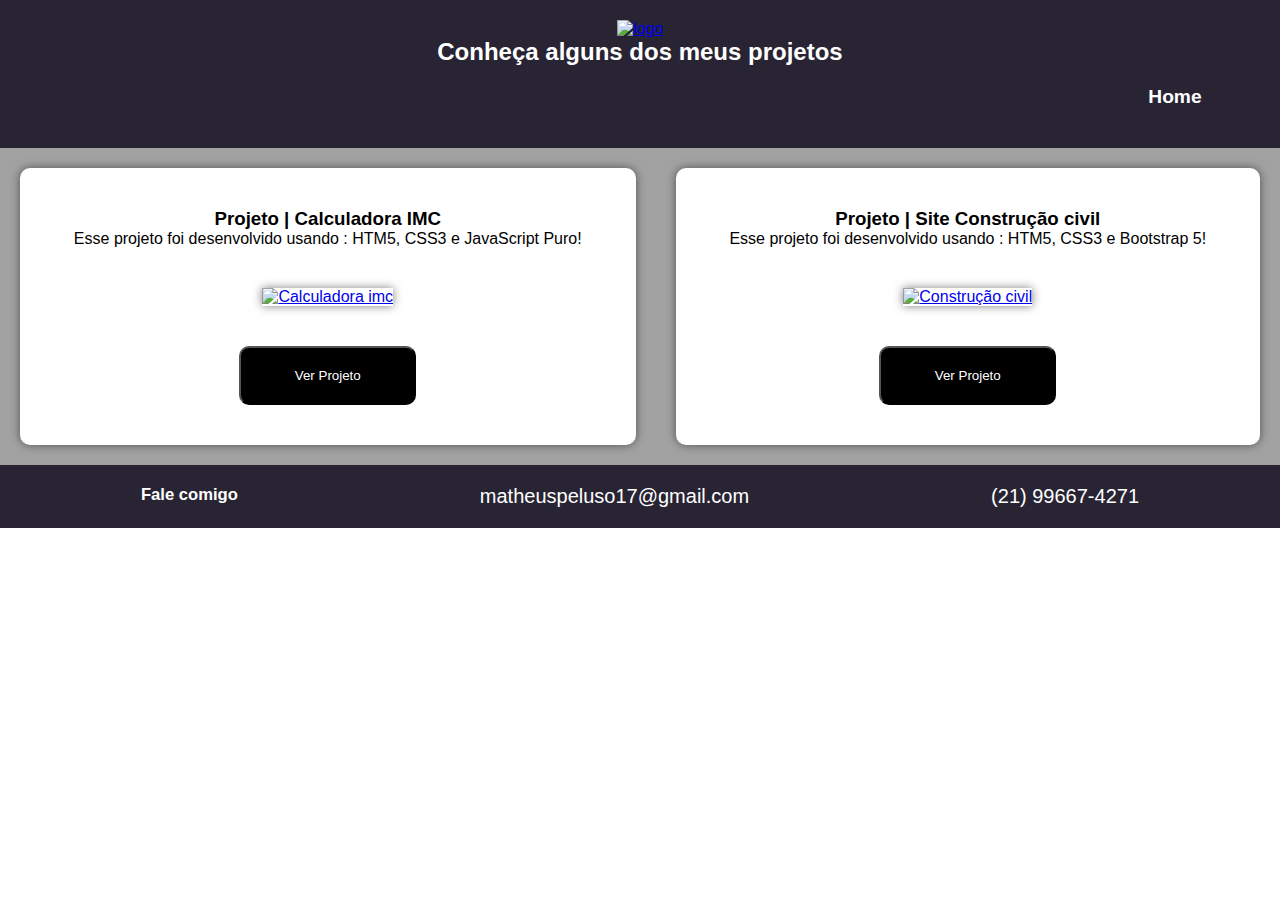
==== porjetos.html @ caa9bfef "adicionado pagina de projeto" ====
<!DOCTYPE html>
<html lang="pt-br">
<head>
    <meta charset="UTF-8">
    <meta name="viewport" content="width= , initial-scale=1.0">
    <title>Projetos | Dev Matheus Nascimento.</title>
    <link rel="stylesheet" href="./css/projetos.css">
</head>
<body>

    <div class="container">
        
        <div id="header">
            <a href="/index.html">
                <img src="https://media.discordapp.net/attachments/1025588763608490055/1126576618505244782/dev.png?width=359&height=359" 
                alt="logo" 
                id="logo">
            </a>
            
            <h2>Conheça alguns dos meus projetos</h2>
            <div id="navegacao">
                <ul>
                    <a href="./index.html"><li>Home</li></a>
                    
                </ul>
            </div>
        </div>
        <div id="lateral-esquerdo">
            <div class="card">
                <div>
                    <h3>Projeto | Calculadora IMC</h3>
                    <p>Esse projeto foi desenvolvido usando : HTM5, CSS3 e JavaScript Puro!</p>
                </div>
                <div>
                    <a href="https://matheuspeluso2000.000webhostapp.com/calcIMC/ ">
                        <img src="https://cdn.discordapp.com/attachments/914968155212906507/1125465877408645232/site.png" 
                        alt="Calculadora imc">
                    </a>
                </div>
                <div>
                    <a href="https://matheuspeluso2000.000webhostapp.com/calcIMC/" target="_blank">
                        <button>Ver Projeto</button>
                    </a>
                </div>
                
            </div>

        </div>

        <div id="lateral-direito">
            <div class="card">
                <div>
                    <h3>Projeto | Site Construção civil</h3>
                    <p>Esse projeto foi desenvolvido usando : HTM5, CSS3 e Bootstrap 5!</p>
                </div>
                <div>
                    <a href="https://matheuspeluso.github.io/site-constucao/ ">
                        <img src="https://media.discordapp.net/attachments/1025588763608490055/1126576689745498182/prints.png?width=575&height=359" 
                        alt="Construção civil">
                    </a>
                </div>
                <div>
                    <a href="https://matheuspeluso.github.io/site-constucao/" target="_blank">
                        <button>Ver Projeto</button>
                    </a>
                </div>
                
            </div>

        </div>

        <div id="footer">
            <h5>Fale comigo</h5>
            <p>matheuspeluso17@gmail.com</p>
            <p>(21) 99667-4271</p>

        </div>



    </div>
    
</body>
</html>
---- css/projetos.css ----
*{
    padding: 0;
    margin: 0;
    font-family: 'Gill Sans', 'Gill Sans MT', Calibri, 'Trebuchet MS', sans-serif;
}

/* css grid */

.container{
    display: grid;
    grid-template-areas: 
    "header header"
    "lateral-esquerdo lateral-direito"
    "footer footer";
}

.container div{
    padding: 20px;
}

#header{
    grid-area: header;
    background-color: rgb(40, 36, 51);
    color: white;
    text-align: center;
}

#lateral-esquerdo{
    grid-area: lateral-esquerdo;
    background-color: #a2a2a2;
}

#lateral-direito{
    grid-area: lateral-direito;
    background-color: #a2a2a2;

}

#footer{
    grid-area: footer;
    display: flex;
    padding: 20px;
    background-color:rgb(40, 36, 51);
    color: white;
    justify-content: space-around;
    font-size: 20px;
}

/*nav*/

#navegacao ul{
    display: flex;
    justify-content: right;
    
}

#navegacao a{
    text-decoration: none;
    color: rgb(255, 255, 255);
    font-weight: bold;
    font-size: 1.2em;
}
#navegacao a :hover{
    
    color: rgb(0, 131, 26);
   
}

#navegacao ul li{
    margin-right: 2em;
    list-style-type: none;
}

#logo{
    width: 10em;
    cursor: pointer;
}

/*lateral esquerdo card*/

.card{
    background-color: #fff;
    border-radius: 10px;
    padding: 10px 5px;
    box-shadow: 0 0 10px rgba(0, 0, 0, 0.5);
    text-align: center;
}

.card img{
    width: 100%;
    box-shadow: 0 0 10px rgba(0, 0, 0, 0.5);

}

button{
    padding: 1.5em 4em;                      
    background-color: black;
    color: white;
    border-radius: 10px;
    cursor: pointer;
}
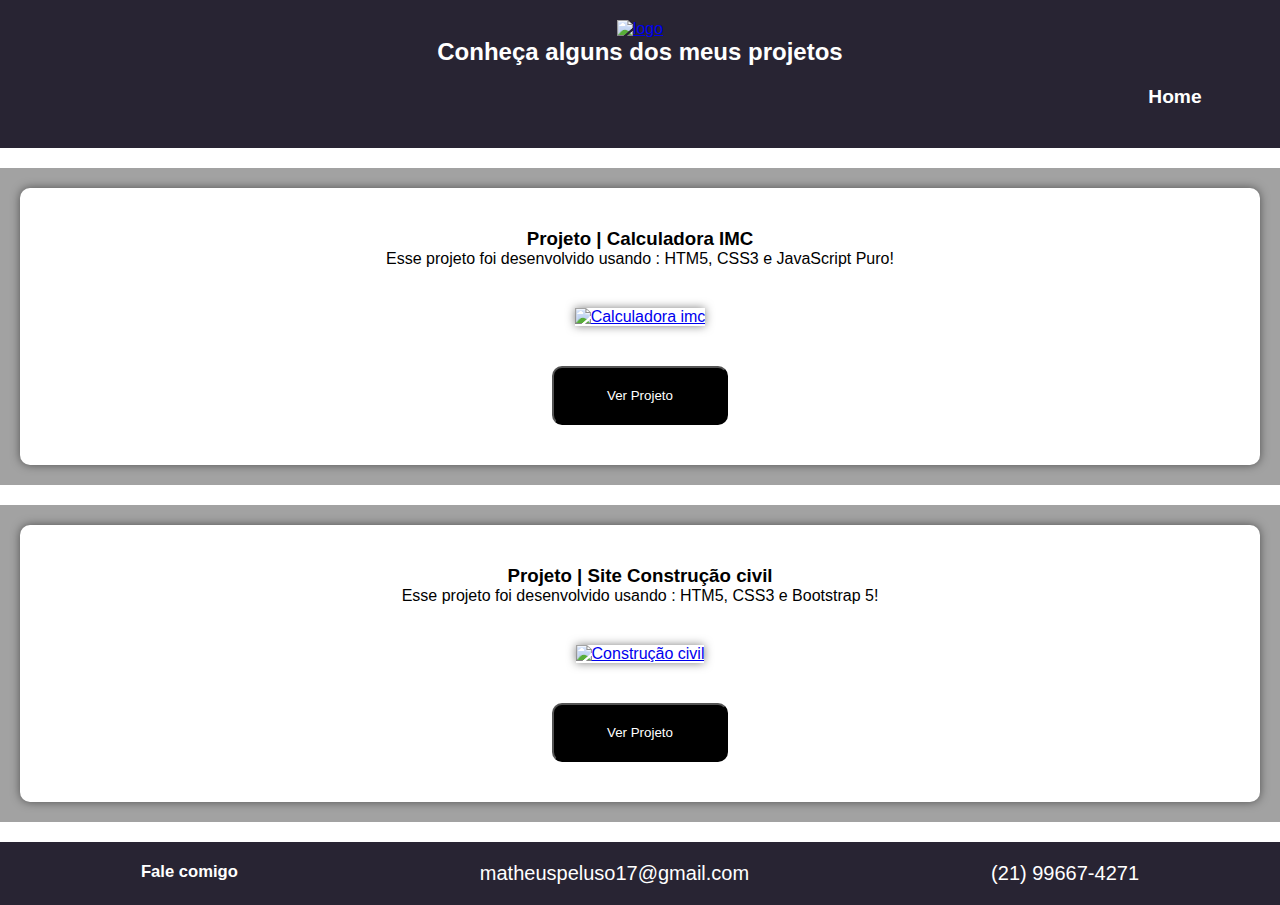
==== commit f2e76edc: "corrigido problemas na responsividade mobile" ====
--- a/porjetos.html
+++ b/porjetos.html
@@ -2,7 +2,8 @@
 <html lang="pt-br">
 <head>
     <meta charset="UTF-8">
-    <meta name="viewport" content="width= , initial-scale=1.0">
+    <meta name="viewport" content="width=device-width, initial-scale=1.0">
+
     <title>Projetos | Dev Matheus Nascimento.</title>
     <link rel="stylesheet" href="./css/projetos.css">
 </head>
--- a/css/projetos.css
+++ b/css/projetos.css
@@ -1,108 +1,137 @@
-*{
-    padding: 0;
-    margin: 0;
-    font-family: 'Gill Sans', 'Gill Sans MT', Calibri, 'Trebuchet MS', sans-serif;
+* {
+  padding: 0;
+  margin: 0;
+  font-family: 'Gill Sans', 'Gill Sans MT', Calibri, 'Trebuchet MS', sans-serif;
 }
 
-/* css grid */
-
-.container{
-    display: grid;
-    grid-template-areas: 
-    "header header"
-    "lateral-esquerdo lateral-direito"
-    "footer footer";
+.container {
+  display: grid;
+  grid-template-areas:
+    "header"
+    "lateral-esquerdo"
+    "lateral-direito"
+    "footer";
+  grid-gap: 20px;
+  overflow-x: hidden;
 }
 
-.container div{
-    padding: 20px;
+.container div {
+  padding: 20px;
 }
 
-#header{
-    grid-area: header;
-    background-color: rgb(40, 36, 51);
-    color: white;
-    text-align: center;
+#header {
+  grid-area: header;
+  background-color: rgb(40, 36, 51);
+  color: white;
+  text-align: center;
 }
 
-#lateral-esquerdo{
-    grid-area: lateral-esquerdo;
-    background-color: #a2a2a2;
+#lateral-esquerdo {
+  grid-area: lateral-esquerdo;
+  background-color: #a2a2a2;
 }
 
-#lateral-direito{
-    grid-area: lateral-direito;
-    background-color: #a2a2a2;
-
+#lateral-direito {
+  grid-area: lateral-direito;
+  background-color: #a2a2a2;
 }
 
-#footer{
-    grid-area: footer;
-    display: flex;
-    padding: 20px;
-    background-color:rgb(40, 36, 51);
-    color: white;
-    justify-content: space-around;
-    font-size: 20px;
+#footer {
+  grid-area: footer;
+  display: flex;
+  padding: 20px;
+  background-color: rgb(40, 36, 51);
+  color: white;
+  justify-content: space-around;
+  font-size: 20px;
 }
 
-/*nav*/
+/* Navegação */
 
-#navegacao ul{
-    display: flex;
-    justify-content: right;
-    
+#navegacao ul {
+  display: flex;
+  justify-content: flex-end;
 }
 
-#navegacao a{
-    text-decoration: none;
-    color: rgb(255, 255, 255);
-    font-weight: bold;
-    font-size: 1.2em;
-}
-#navegacao a :hover{
-    
-    color: rgb(0, 131, 26);
-   
+#navegacao a {
+  text-decoration: none;
+  color: rgb(255, 255, 255);
+  font-weight: bold;
+  font-size: 1.2em;
 }
 
-#navegacao ul li{
-    margin-right: 2em;
-    list-style-type: none;
+#navegacao a:hover {
+  color: rgb(0, 131, 26);
 }
 
-#logo{
-    width: 10em;
-    cursor: pointer;
+#navegacao ul li {
+  margin-right: 2em;
+  list-style-type: none;
 }
 
-/*lateral esquerdo card*/
-
-.card{
-    background-color: #fff;
-    border-radius: 10px;
-    padding: 10px 5px;
-    box-shadow: 0 0 10px rgba(0, 0, 0, 0.5);
-    text-align: center;
+#logo {
+  width: 10em;
+  cursor: pointer;
 }
 
-.card img{
-    width: 100%;
-    box-shadow: 0 0 10px rgba(0, 0, 0, 0.5);
+/* Lateral esquerdo card */
 
+.card {
+  background-color: #fff;
+  border-radius: 10px;
+  padding: 10px 5px;
+  box-shadow: 0 0 10px rgba(0, 0, 0, 0.5);
+  text-align: center;
 }
 
-button{
-    padding: 1.5em 4em;                      
-    background-color: black;
-    color: white;
-    border-radius: 10px;
-    cursor: pointer;
+.card img {
+  width: 100%;
+  box-shadow: 0 0 10px rgba(0, 0, 0, 0.5);
+  max-width: 100%;
 }
 
+button {
+  padding: 1.5em 4em;
+  background-color: black;
+  color: white;
+  border-radius: 10px;
+  cursor: pointer;
+}
 
+/* Responsividade */
 
+@media only screen and (max-width: 768px) {
+  .container {
+    display: flex;
+    flex-direction: column;
+    align-items: center;
+    justify-content: center;
+    text-align: center;
+  }
 
+  #lateral-esquerdo {
+    width: 100%;
+    display: flex;
+    justify-content: center;
+    background-color: white;
+  }
 
+  #lateral-direito {
+    width: 100%;
+    display: flex;
+    justify-content: center;
+    background-color: white;
+  }
 
+  .card{
+    width: 70vw;
+  }
 
+  #footer{
+    font-size:15px;
+  }
+
+  .body{
+    background-color: #a2a2a2;
+  }
+}
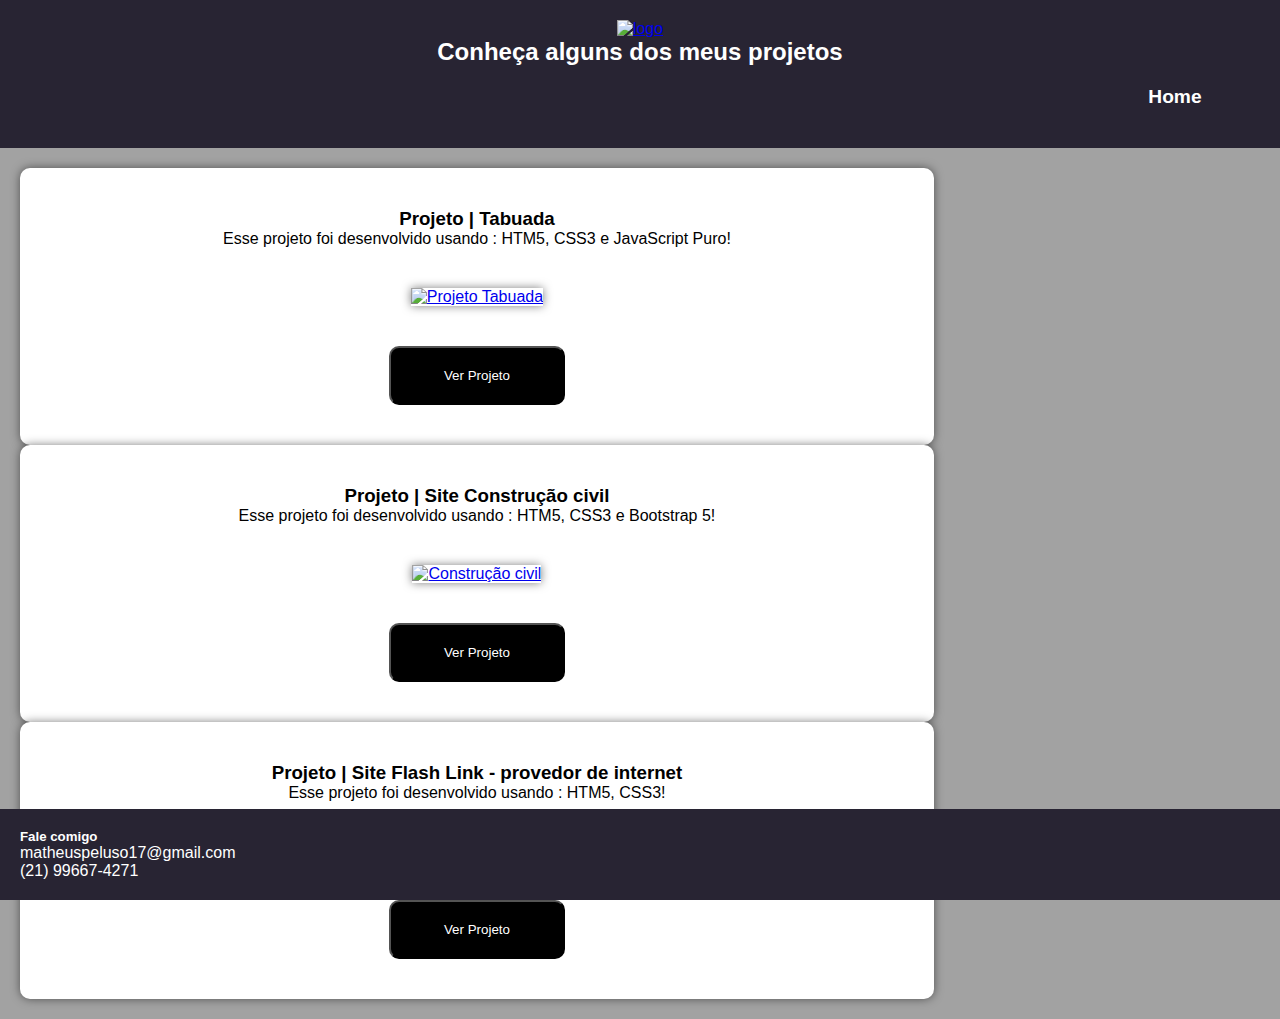
==== commit a2f1a11d: "alterado projeto.html" ====
--- a/porjetos.html
+++ b/porjetos.html
@@ -26,29 +26,26 @@
                 </ul>
             </div>
         </div>
-        <div id="lateral-esquerdo">
+        <div id="conteudo">
             <div class="card">
                 <div>
-                    <h3>Projeto | Calculadora IMC</h3>
+                    <h3>Projeto | Tabuada</h3>
                     <p>Esse projeto foi desenvolvido usando : HTM5, CSS3 e JavaScript Puro!</p>
                 </div>
                 <div>
-                    <a href="https://matheuspeluso2000.000webhostapp.com/calcIMC/ ">
-                        <img src="https://cdn.discordapp.com/attachments/914968155212906507/1125465877408645232/site.png" 
-                        alt="Calculadora imc">
+                    <a href="https://matheuspeluso.github.io/TabuadaJs/">
+                        <img src="https://cdn.discordapp.com/attachments/851994798231781410/1144430475729973278/as.png" 
+                        alt="Projeto Tabuada">
                     </a>
                 </div>
                 <div>
-                    <a href="https://matheuspeluso2000.000webhostapp.com/calcIMC/" target="_blank">
+                    <a href="https://matheuspeluso.github.io/TabuadaJs/" target="_blank">
                         <button>Ver Projeto</button>
                     </a>
                 </div>
                 
             </div>
 
-        </div>
-
-        <div id="lateral-direito">
             <div class="card">
                 <div>
                     <h3>Projeto | Site Construção civil</h3>
@@ -62,6 +59,25 @@
                 </div>
                 <div>
                     <a href="https://matheuspeluso.github.io/site-constucao/" target="_blank">
+                        <button>Ver Projeto</button>
+                    </a>
+                </div>
+                
+            </div>
+            
+            <div class="card">
+                <div>
+                    <h3>Projeto | Site Flash Link - provedor de internet</h3>
+                    <p>Esse projeto foi desenvolvido usando : HTM5, CSS3!</p>
+                </div>
+                <div>
+                    <a href="https://matheuspeluso.github.io/flashlink-telecom/">
+                        <img src="https://cdn.discordapp.com/attachments/851994798231781410/1144431487660327003/pj.png" 
+                        alt="flash link">
+                    </a>
+                </div>
+                <div>
+                    <a href="https://matheuspeluso.github.io/flashlink-telecom/" target="_blank">
                         <button>Ver Projeto</button>
                     </a>
                 </div>
@@ -82,4 +98,4 @@
     </div>
     
 </body>
-</html>+</html>
--- a/css/projetos.css
+++ b/css/projetos.css
@@ -1,82 +1,96 @@
-* {
+
+*{
   padding: 0;
   margin: 0;
   font-family: 'Gill Sans', 'Gill Sans MT', Calibri, 'Trebuchet MS', sans-serif;
 }
 
-.container {
+html,body{
+  height: 100vh;
+  background-color: #a2a2a2;
+}
+
+/* css grid */
+
+.container{
   display: grid;
-  grid-template-areas:
-    "header"
-    "lateral-esquerdo"
-    "lateral-direito"
-    "footer";
-  grid-gap: 20px;
-  overflow-x: hidden;
-}
-
-.container div {
+  grid-template-areas: 
+  "header header"
+  "lateral-esquerdo lateral-direito"
+  "footer footer";
+}
+
+.container div{
   padding: 20px;
 }
 
-#header {
+#header{
   grid-area: header;
   background-color: rgb(40, 36, 51);
   color: white;
   text-align: center;
 }
 
-#lateral-esquerdo {
+#lateral-esquerdo{
   grid-area: lateral-esquerdo;
   background-color: #a2a2a2;
-}
-
-#lateral-direito {
+  margin-bottom: 10vh;
+}
+
+#lateral-direito{
   grid-area: lateral-direito;
   background-color: #a2a2a2;
-}
-
-#footer {
+  margin-bottom: 10vh;
+
+}
+
+#footer{
   grid-area: footer;
-  display: flex;
+  position: fixed;
+  left: 0;
+  right: 0;
+  bottom: 0;
   padding: 20px;
-  background-color: rgb(40, 36, 51);
+  background-color:rgb(40, 36, 51);
   color: white;
   justify-content: space-around;
-  font-size: 20px;
-}
-
-/* Navegação */
-
-#navegacao ul {
+  
+  
+}
+
+/*nav*/
+
+#navegacao ul{
   display: flex;
-  justify-content: flex-end;
-}
-
-#navegacao a {
+  justify-content: right;
+  
+}
+
+#navegacao a{
   text-decoration: none;
   color: rgb(255, 255, 255);
   font-weight: bold;
   font-size: 1.2em;
 }
-
-#navegacao a:hover {
+#navegacao a :hover{
+  
   color: rgb(0, 131, 26);
-}
-
-#navegacao ul li {
+ 
+}
+
+#navegacao ul li{
   margin-right: 2em;
   list-style-type: none;
 }
 
-#logo {
+#logo{
   width: 10em;
   cursor: pointer;
 }
 
-/* Lateral esquerdo card */
-
-.card {
+/*lateral esquerdo card*/
+
+.card{
   background-color: #fff;
   border-radius: 10px;
   padding: 10px 5px;
@@ -84,23 +98,24 @@
   text-align: center;
 }
 
-.card img {
+.card img{
   width: 100%;
   box-shadow: 0 0 10px rgba(0, 0, 0, 0.5);
-  max-width: 100%;
-}
-
-button {
-  padding: 1.5em 4em;
+
+}
+
+button{
+  padding: 1.5em 4em;                      
   background-color: black;
   color: white;
   border-radius: 10px;
   cursor: pointer;
 }
 
+
 /* Responsividade */
 
-@media only screen and (max-width: 768px) {
+/* @media (max-width: 768px) {
   .container {
     display: flex;
     flex-direction: column;
@@ -109,29 +124,84 @@
     text-align: center;
   }
 
+  #header{
+    width: 100vw;
+    font-size: 10px;
+  }
+
   #lateral-esquerdo {
-    width: 100%;
+    width: 100vw;
     display: flex;
     justify-content: center;
     background-color: white;
   }
 
   #lateral-direito {
-    width: 100%;
+    width: 100vw;
     display: flex;
     justify-content: center;
     background-color: white;
   }
 
   .card{
-    width: 70vw;
+    width: 100vw;
   }
 
   #footer{
-    font-size:15px;
-  }
-
-  .body{
-    background-color: #a2a2a2;
-  }
-}
+    font-size:100%;
+    display: inline-block;
+    width: 100vw;
+  }
+
+  .html, body{
+    max-width: 100vw;
+    height: 100vh;
+  }
+} */
+
+
+
+@media (max-width: 768px) {
+  .container {
+    display: flex;
+    flex-direction: column;
+    align-items: center;
+    justify-content: center;
+    text-align: center;
+  }
+
+  #header{
+    width: calc(100vw - 17px); /* 17px é um valor comum para a largura da barra de rolagem */
+    font-size: 10px;
+  }
+
+  #lateral-esquerdo {
+    width: calc(100vw - 17px);
+    display: flex;
+    justify-content: center;
+    background-color: white;
+  }
+
+  #lateral-direito {
+    width: calc(100vw - 17px);
+    display: flex;
+    justify-content: center;
+    background-color: white;
+  }
+
+  .card{
+    width: calc(100vw - 17px);
+  }
+
+  #footer{
+    font-size: 100%;
+    display: inline-block;
+    width: calc(100vw - 17px);
+  }
+
+  html, body{
+    max-width: 100vw;
+    height: 100vh;
+    overflow-x: hidden; /* Para esconder a barra de rolagem horizontal */
+  }
+}
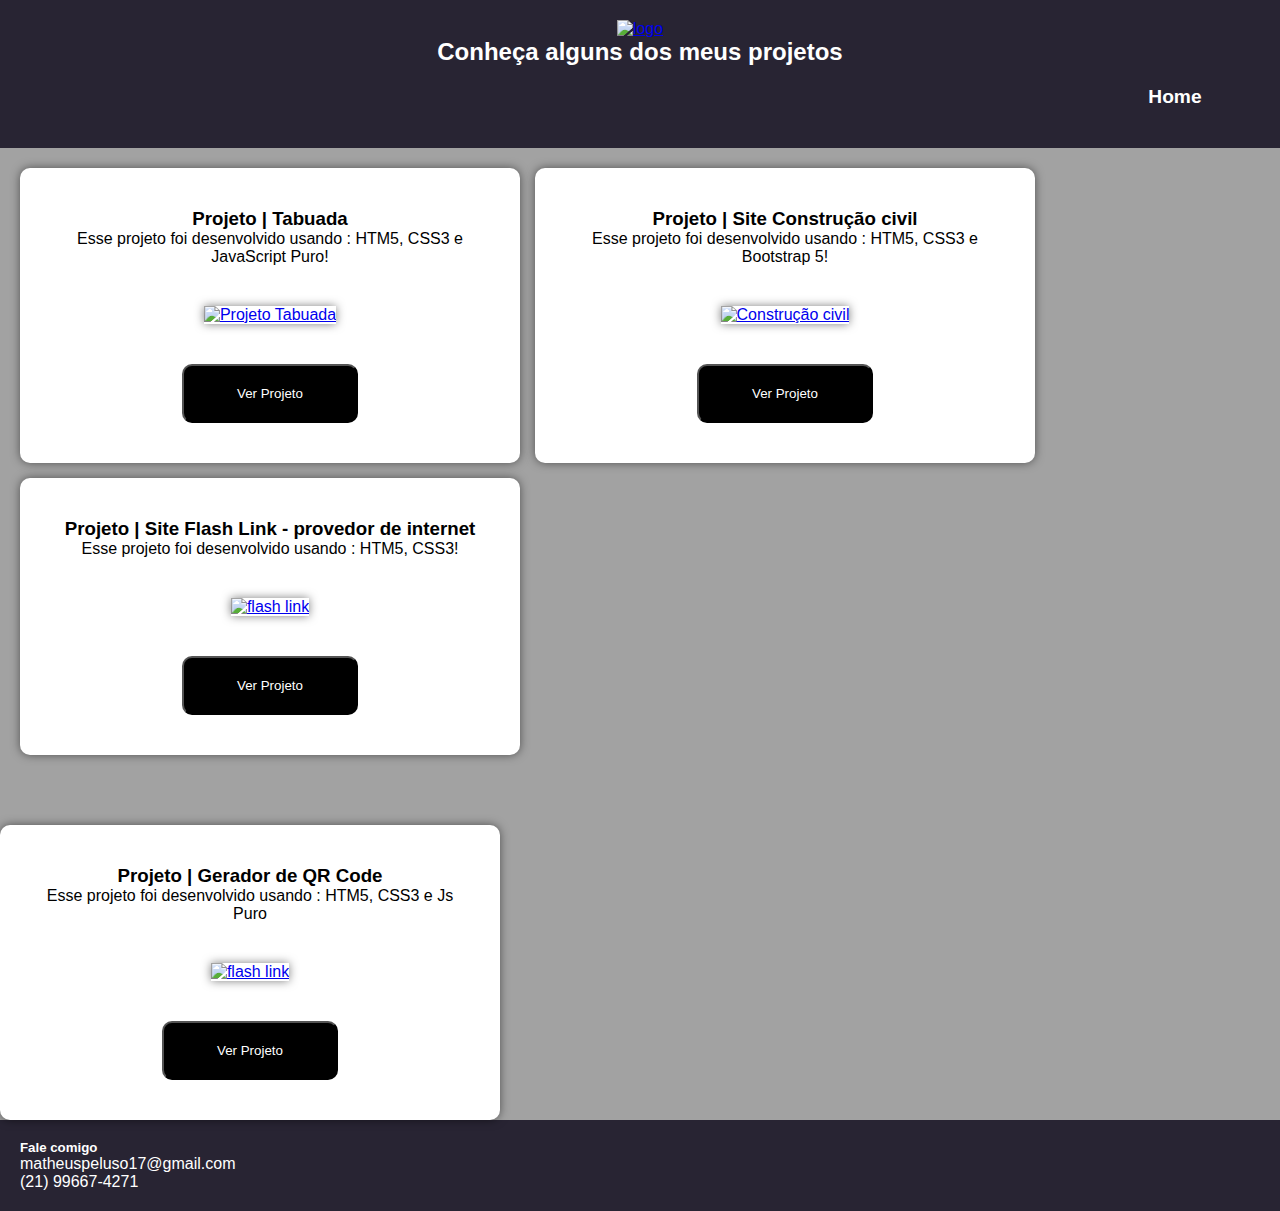
==== commit 71f8a625: "Update porjetos.html" ====
--- a/porjetos.html
+++ b/porjetos.html
@@ -86,6 +86,27 @@
 
         </div>
 
+         <div class="card">
+                <div>
+                    <h3>Projeto | Gerador de QR Code </h3>
+                    <p>Esse projeto foi desenvolvido usando : HTM5, CSS3 e Js Puro</p>
+                </div>
+                <div>
+                    <a href="https://matheuspeluso.github.io/gerador-de-qrcode/" target="_blank">
+                        <img src="https://media.discordapp.net/attachments/851994798231781410/1144780448485097603/qrcode.png" 
+                        alt="flash link">
+                    </a>
+                </div>
+                <div>
+                    <a href="https://matheuspeluso.github.io/gerador-de-qrcode/" target="_blank">
+                        <button>Ver Projeto</button>
+                    </a>
+                </div>
+                
+            </div>
+
+        </div>
+
         <div id="footer">
             <h5>Fale comigo</h5>
             <p>matheuspeluso17@gmail.com</p>
--- a/css/projetos.css
+++ b/css/projetos.css
@@ -3,6 +3,7 @@
   padding: 0;
   margin: 0;
   font-family: 'Gill Sans', 'Gill Sans MT', Calibri, 'Trebuchet MS', sans-serif;
+  box-sizing: border-box;
 }
 
 html,body{
@@ -15,13 +16,14 @@
 .container{
   display: grid;
   grid-template-areas: 
-  "header header"
-  "lateral-esquerdo lateral-direito"
-  "footer footer";
+  "header header header"
+  "conteudo conteudo conteudo"
+  "footer  footer footer";
 }
 
 .container div{
   padding: 20px;
+  justify-content: baseline;
 }
 
 #header{
@@ -31,22 +33,20 @@
   text-align: center;
 }
 
-#lateral-esquerdo{
-  grid-area: lateral-esquerdo;
+#conteudo{
+  grid-area: conteudo;
   background-color: #a2a2a2;
   margin-bottom: 10vh;
-}
-
-#lateral-direito{
-  grid-area: lateral-direito;
-  background-color: #a2a2a2;
-  margin-bottom: 10vh;
-
-}
+  display: flex;
+  flex-wrap: wrap;
+  gap: 15px;
+  margin: 0 auto;
+  margin-bottom: 50px;
+}
+
 
 #footer{
   grid-area: footer;
-  position: fixed;
   left: 0;
   right: 0;
   bottom: 0;
@@ -96,10 +96,11 @@
   padding: 10px 5px;
   box-shadow: 0 0 10px rgba(0, 0, 0, 0.5);
   text-align: center;
+  width: 500px;
 }
 
 .card img{
-  width: 100%;
+  width: 90%;
   box-shadow: 0 0 10px rgba(0, 0, 0, 0.5);
 
 }
@@ -175,28 +176,22 @@
     font-size: 10px;
   }
 
-  #lateral-esquerdo {
-    width: calc(100vw - 17px);
-    display: flex;
-    justify-content: center;
-    background-color: white;
-  }
-
-  #lateral-direito {
-    width: calc(100vw - 17px);
-    display: flex;
-    justify-content: center;
-    background-color: white;
+  #conteudo{
+    width: calc(100vw - 17px); /* Correção aqui */
+    display: flex;
+    justify-content: center;
+    align-items: center;
+    background-color: #fff;
   }
 
   .card{
-    width: calc(100vw - 17px);
+    width: calc(100% - 17px); /* Correção aqui */
   }
 
   #footer{
     font-size: 100%;
     display: inline-block;
-    width: calc(100vw - 17px);
+    width: calc(100vw - 17px); /* Correção aqui */
   }
 
   html, body{
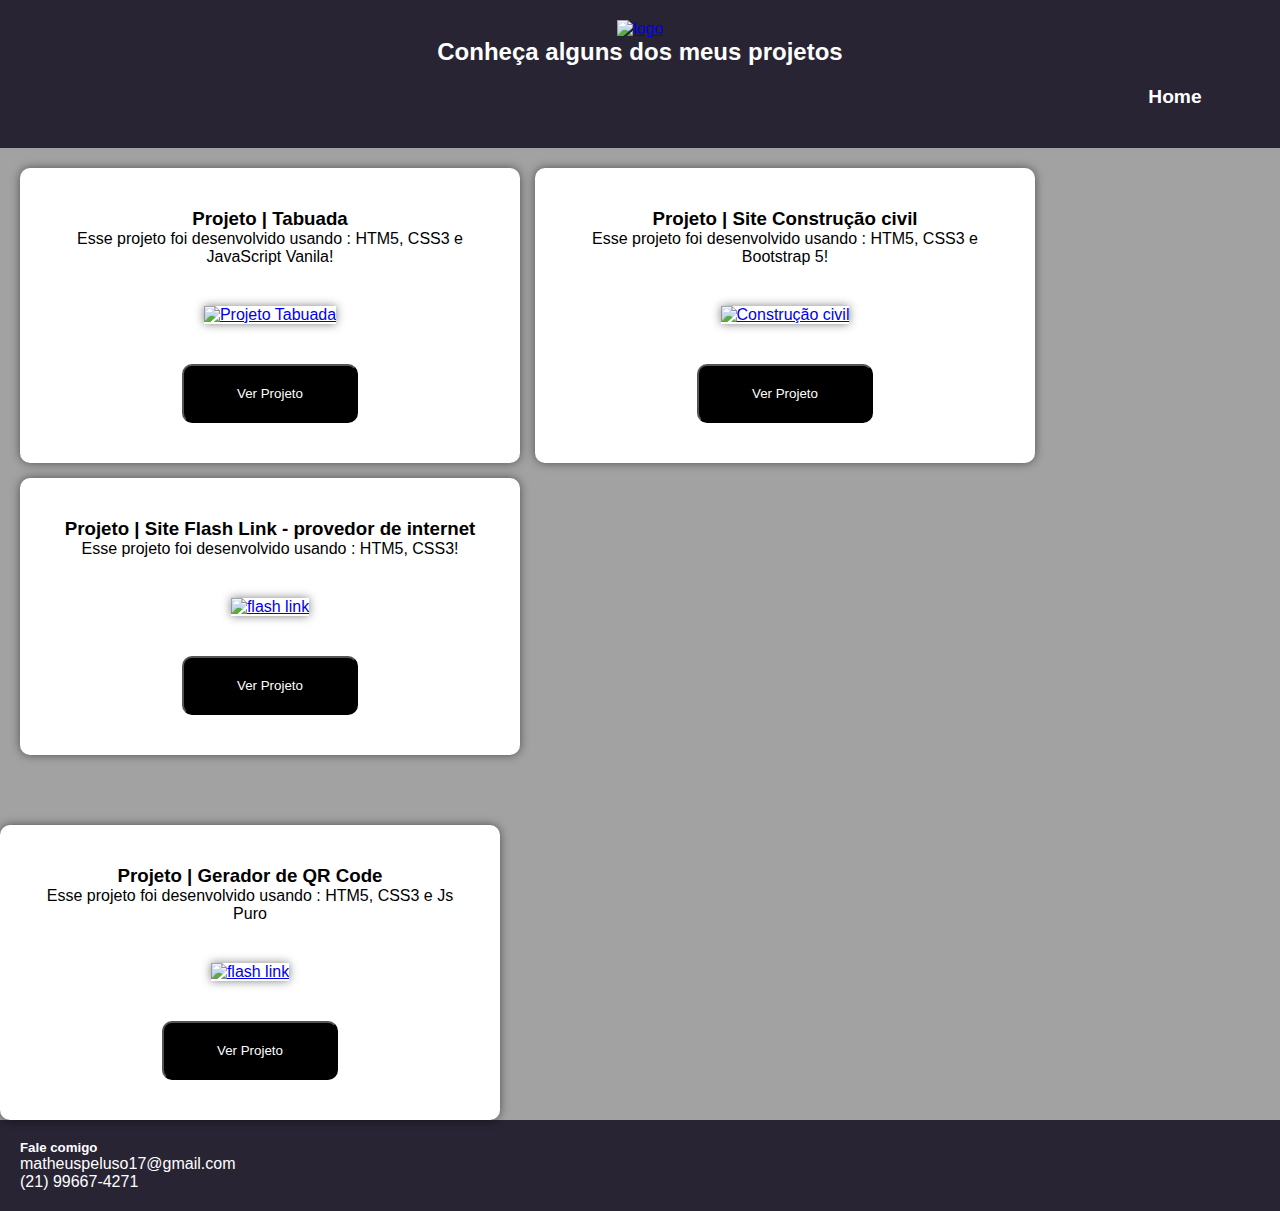
==== commit 75b7ec79: "rafactor: changed some information + modified css" ====
--- a/porjetos.html
+++ b/porjetos.html
@@ -30,7 +30,7 @@
             <div class="card">
                 <div>
                     <h3>Projeto | Tabuada</h3>
-                    <p>Esse projeto foi desenvolvido usando : HTM5, CSS3 e JavaScript Puro!</p>
+                    <p>Esse projeto foi desenvolvido usando : HTM5, CSS3 e JavaScript Vanila!</p>
                 </div>
                 <div>
                     <a href="https://matheuspeluso.github.io/TabuadaJs/">
--- a/css/projetos.css
+++ b/css/projetos.css
@@ -73,8 +73,8 @@
   font-size: 1.2em;
 }
 #navegacao a :hover{
-  
-  color: rgb(0, 131, 26);
+  color: rgb(129, 94, 226);
+  border-bottom: 1px solid #fff;
  
 }
 
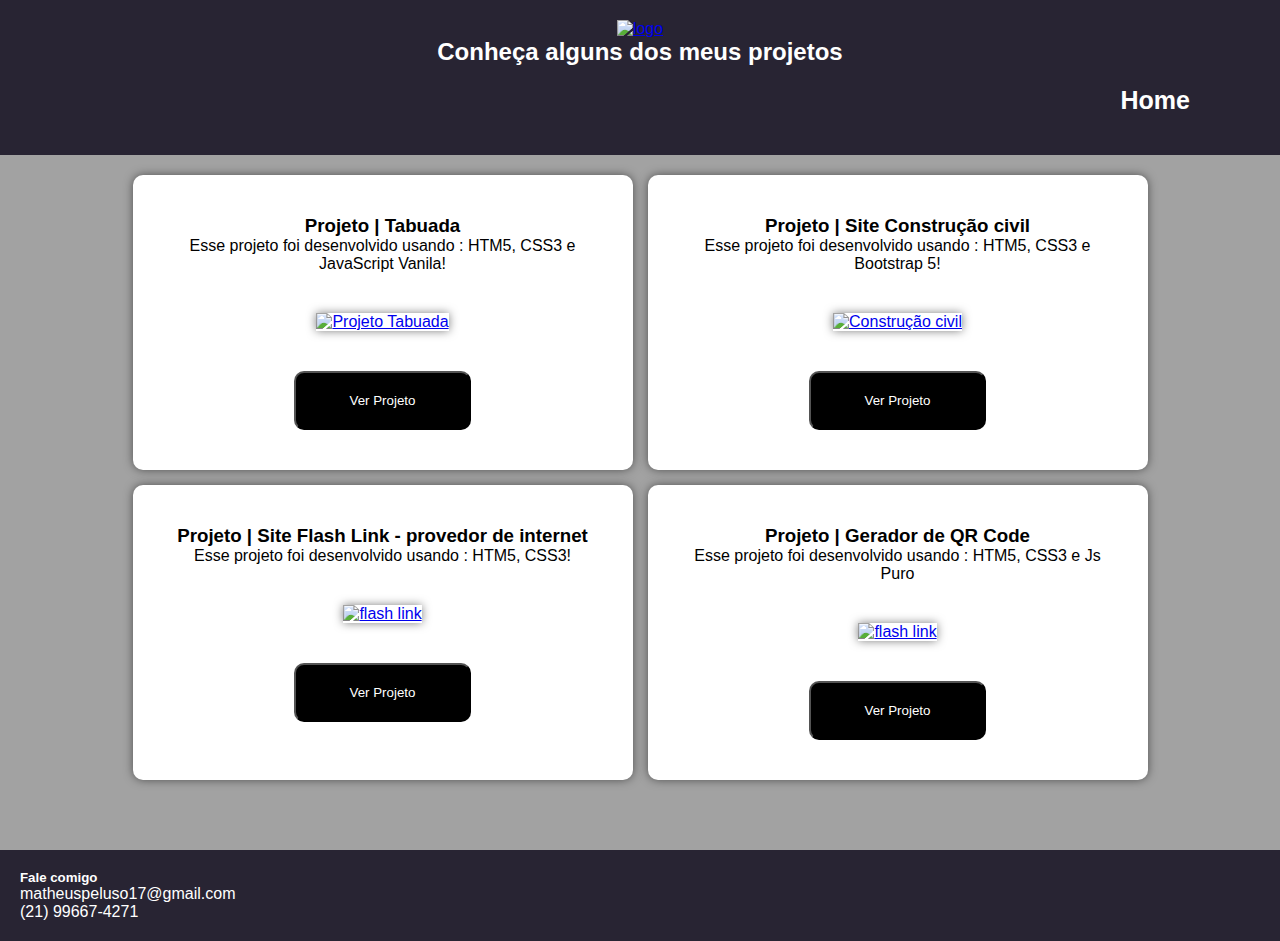
==== commit 4f5b7d1b: "refactor : adjusted the bug in the project layout" ====
--- a/porjetos.html
+++ b/porjetos.html
@@ -84,7 +84,7 @@
                 
             </div>
 
-        </div>
+        
 
          <div class="card">
                 <div>
--- a/css/projetos.css
+++ b/css/projetos.css
@@ -42,6 +42,7 @@
   gap: 15px;
   margin: 0 auto;
   margin-bottom: 50px;
+  justify-content: center;
 }
 
 
@@ -70,7 +71,7 @@
   text-decoration: none;
   color: rgb(255, 255, 255);
   font-weight: bold;
-  font-size: 1.2em;
+  font-size: 25px;
 }
 #navegacao a :hover{
   color: rgb(129, 94, 226);
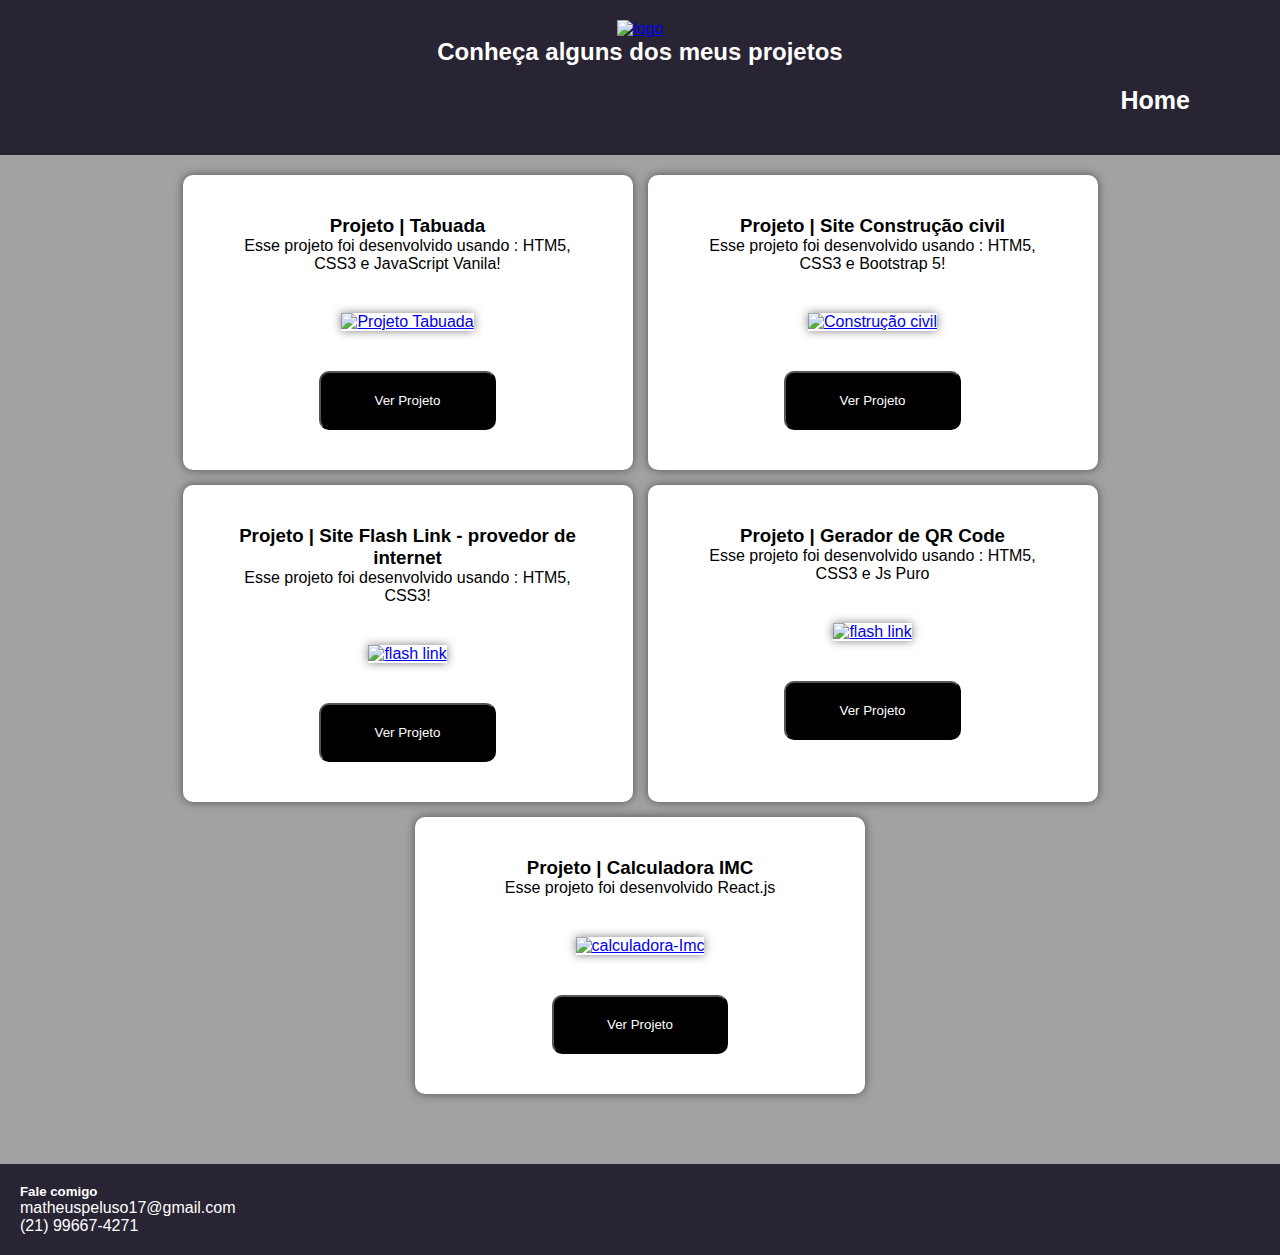
==== commit d2b95e1f: "refactor: last update" ====
--- a/porjetos.html
+++ b/porjetos.html
@@ -86,7 +86,7 @@
 
         
 
-         <div class="card">
+            <div class="card">
                 <div>
                     <h3>Projeto | Gerador de QR Code </h3>
                     <p>Esse projeto foi desenvolvido usando : HTM5, CSS3 e Js Puro</p>
@@ -99,6 +99,25 @@
                 </div>
                 <div>
                     <a href="https://matheuspeluso.github.io/gerador-de-qrcode/" target="_blank">
+                        <button>Ver Projeto</button>
+                    </a>
+                </div>
+                
+            </div>
+
+            <div class="card">
+                <div>
+                    <h3>Projeto | Calculadora IMC</h3>
+                    <p>Esse projeto foi desenvolvido React.js</p>
+                </div>
+                <div>
+                    <a href="https://react-imccalc.vercel.app/" target="_blank">
+                        <img src="https://cdn.discordapp.com/attachments/1025588763608490055/1162532757369540678/image.png?ex=653c4800&is=6529d300&hm=2fe86f53d9d5b80eca5e41290ae35fda15ee68f1c62ea964f40a0d48fc94a130&" 
+                        alt="calculadora-Imc">
+                    </a>
+                </div>
+                <div>
+                    <a href="https://react-imccalc.vercel.app/" target="_blank">
                         <button>Ver Projeto</button>
                     </a>
                 </div>
--- a/css/projetos.css
+++ b/css/projetos.css
@@ -97,7 +97,7 @@
   padding: 10px 5px;
   box-shadow: 0 0 10px rgba(0, 0, 0, 0.5);
   text-align: center;
-  width: 500px;
+  width: 450px;
 }
 
 .card img{
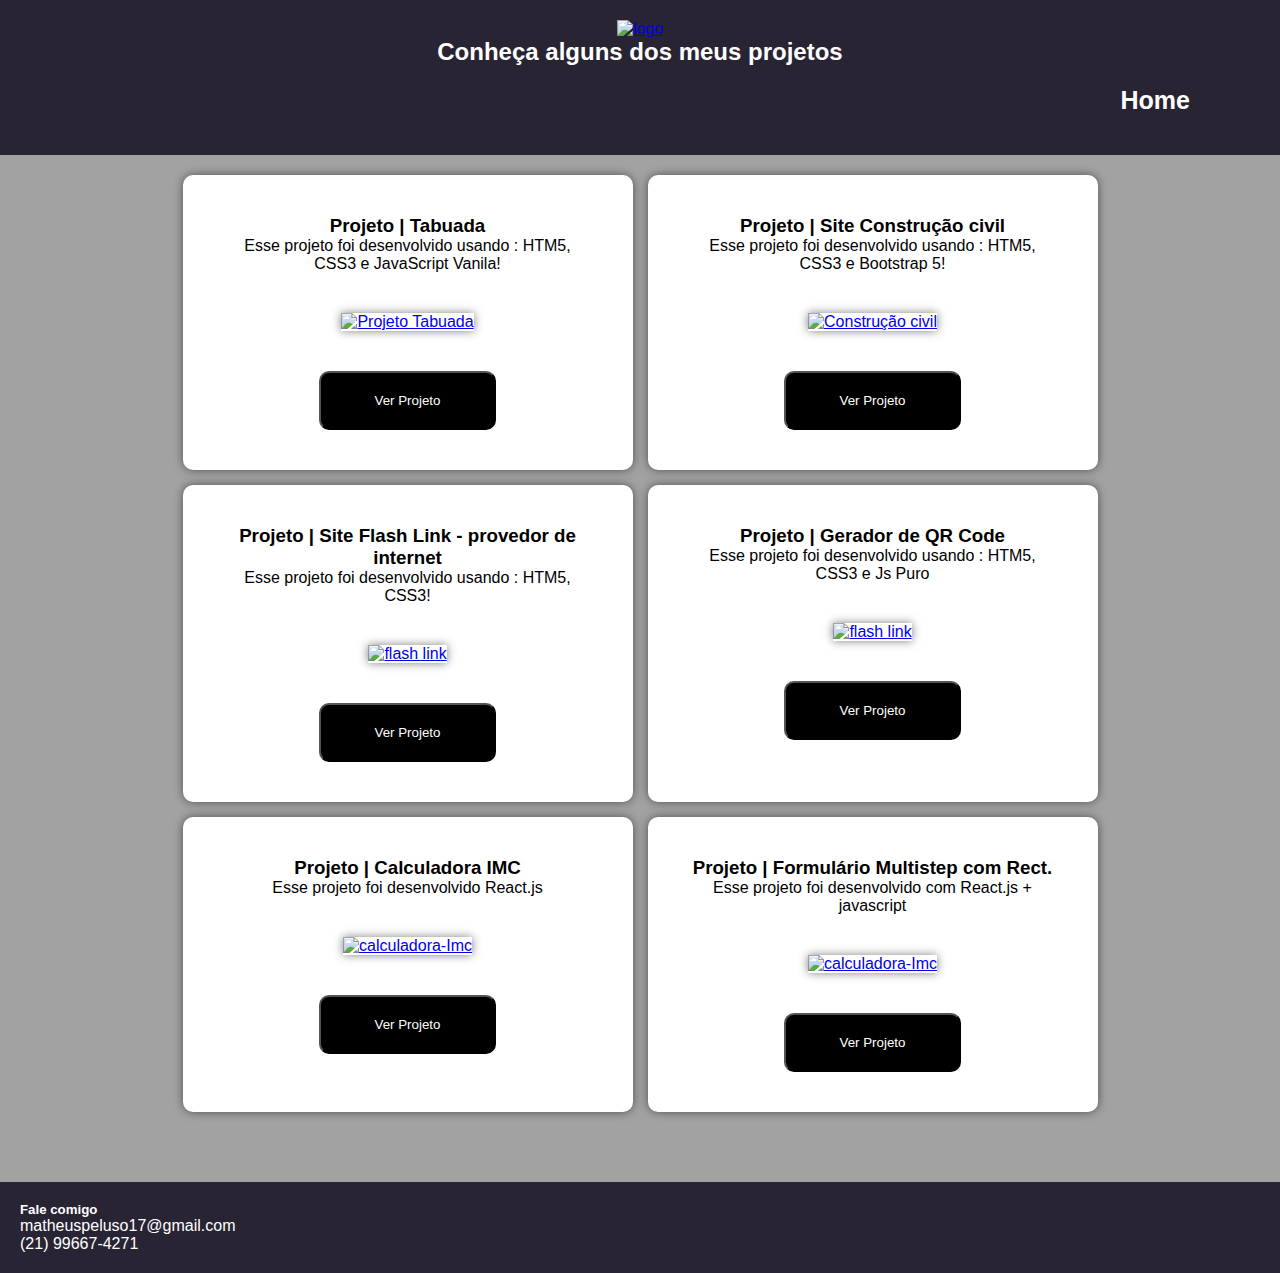
==== commit e072d482: "refactor: added new project" ====
--- a/porjetos.html
+++ b/porjetos.html
@@ -124,6 +124,25 @@
                 
             </div>
 
+            <div class="card">
+                <div>
+                    <h3>Projeto | Formulário Multistep com Rect.</h3>
+                    <p>Esse projeto foi desenvolvido com React.js + javascript</p>
+                </div>
+                <div>
+                    <a href="https://formulario-multistep-react-tau.vercel.app/" target="_blank">
+                        <img src="https://cdn.discordapp.com/attachments/1025588763608490055/1168554664732672020/image.png?ex=65523056&is=653fbb56&hm=b55faed5add6885cb0aaf6a8a213339604e926728683d1c2f76000739691940c&" 
+                        alt="calculadora-Imc">
+                    </a>
+                </div>
+                <div>
+                    <a href="https://formulario-multistep-react-tau.vercel.app/" target="_blank">
+                        <button>Ver Projeto</button>
+                    </a>
+                </div>
+                
+            </div>
+
         </div>
 
         <div id="footer">
